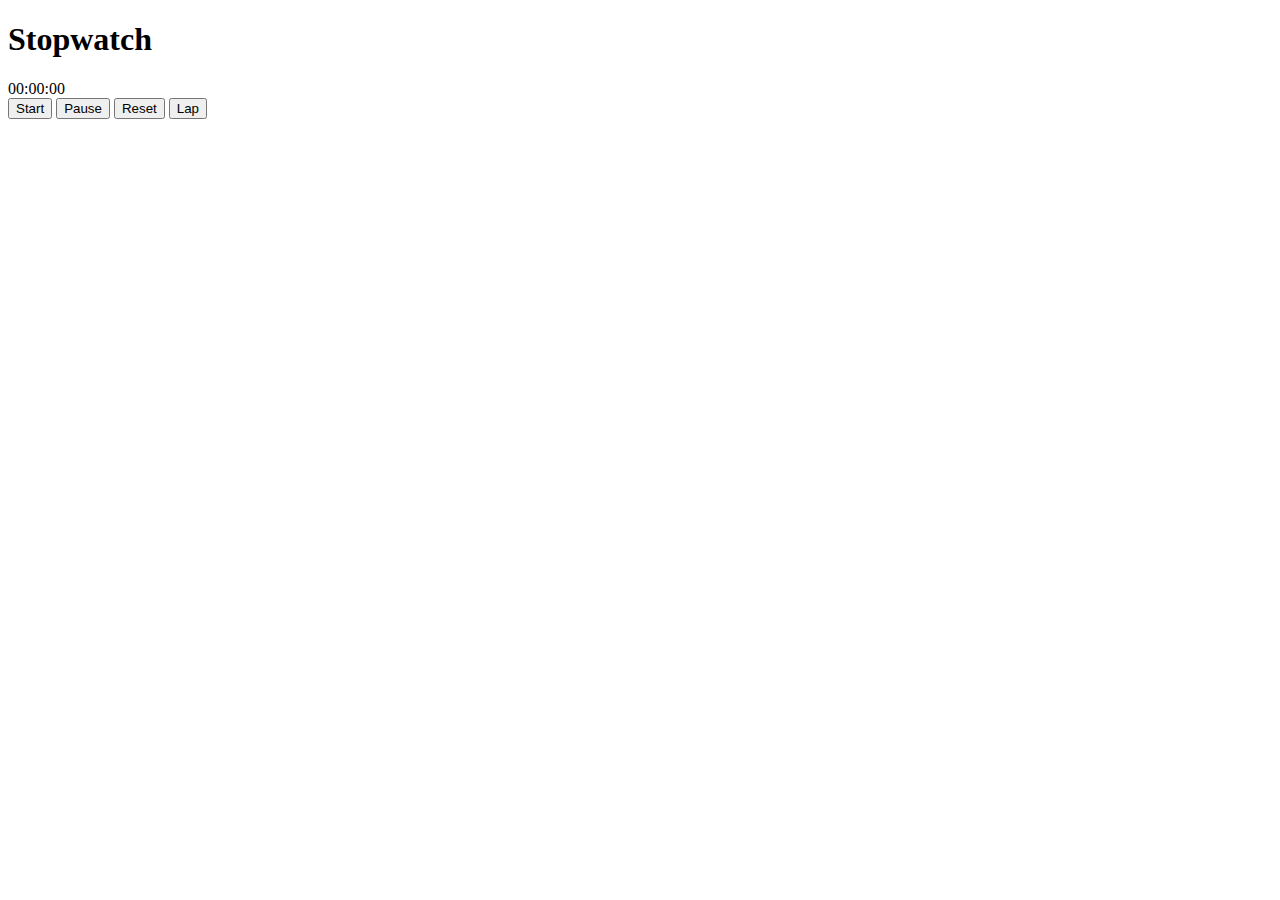
==== index.html @ d30907e3 "index.html" ====
<!DOCTYPE html>
<html lang="en">

<head>
  <meta charset="UTF-8">
  <meta name="viewport" content="width=device-width, initial-scale=1.0">
  <title>Stopwatch</title>
  <link rel="stylesheet" href="Task2.css">
</head>

<body>
  <div class="container">
    <h1>Stopwatch</h1>
    <div id="display">00:00:00</div>
    <div class="buttons">
      <button onclick="startStopwatch()">Start</button>
      <button onclick="pauseStopwatch()">Pause</button>
      <button onclick="resetStopwatch()">Reset</button>
      <button onclick="lapTime()">Lap</button>
    </div>
    <ul id="laps"></ul>
  </div>
  <script src="Task2.js"></script>
</body>

</html>
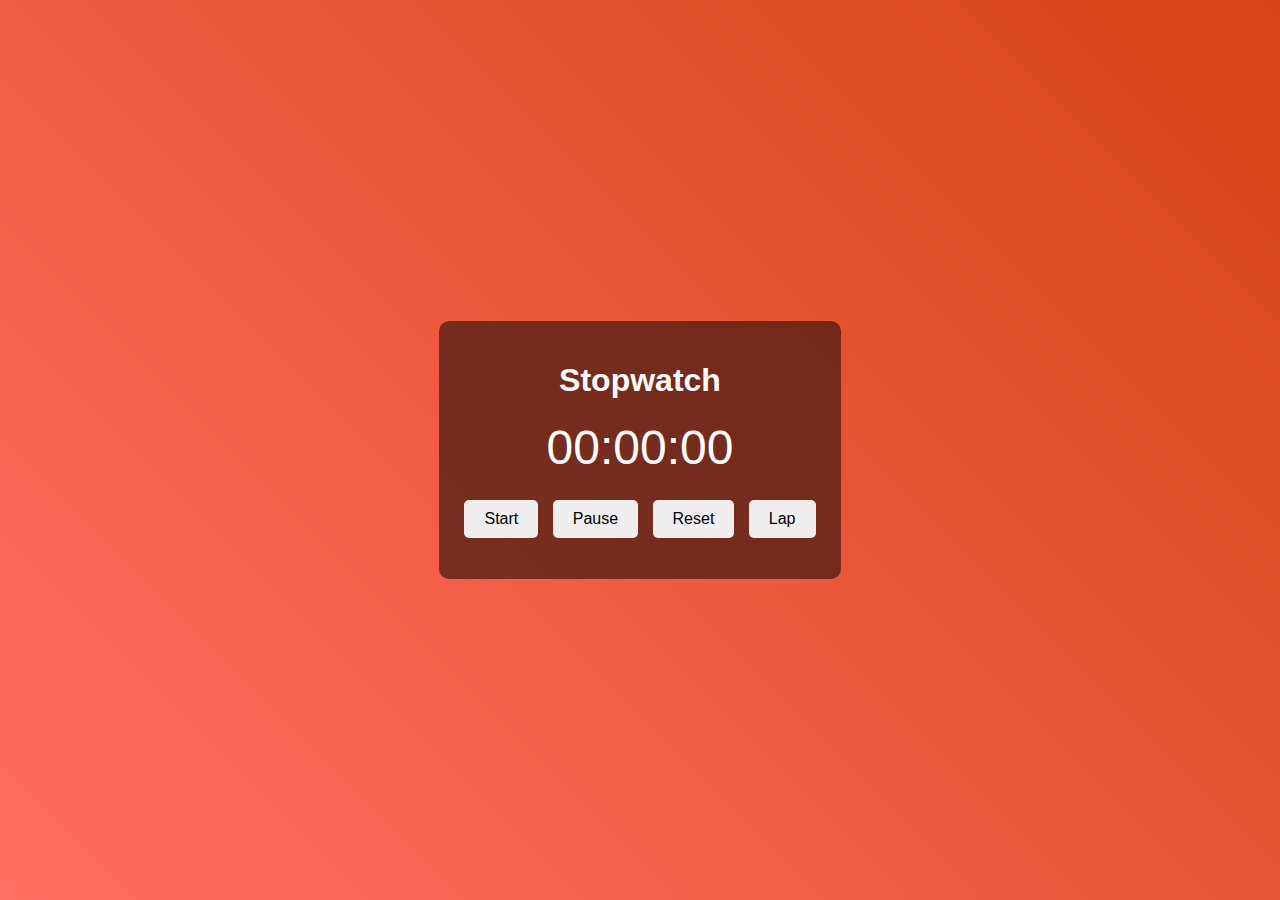
==== commit b19d285e: "index.html" ====
--- a/index.html
+++ b/index.html
@@ -5,7 +5,7 @@
   <meta charset="UTF-8">
   <meta name="viewport" content="width=device-width, initial-scale=1.0">
   <title>Stopwatch</title>
-  <link rel="stylesheet" href="Task2.css">
+  <link rel="stylesheet" href="Task 2.css">
 </head>
 
 <body>
@@ -20,7 +20,7 @@
     </div>
     <ul id="laps"></ul>
   </div>
-  <script src="Task2.js"></script>
+  <script src="Task 2.js"></script>
 </body>
 
 </html>
--- a/Task 2.css
+++ b/Task 2.css
@@ -0,0 +1,36 @@
+body {
+  display: flex;
+  justify-content: center;
+  align-items: center;
+  height: 100vh;
+  margin: 0;
+  font-family: Arial, sans-serif;
+  background: linear-gradient(45deg, #ff6f61, #d84315);
+  color: #fff;
+}
+
+.container {
+  text-align: center;
+  background: rgba(0, 0, 0, 0.5);
+  padding: 20px;
+  border-radius: 10px;
+}
+
+#display {
+  font-size: 3em;
+  margin: 20px 0;
+}
+
+.buttons button {
+  margin: 5px;
+  padding: 10px 20px;
+  font-size: 1em;
+  border: none;
+  border-radius: 5px;
+  cursor: pointer;
+}
+
+#laps {
+  list-style: none;
+  padding: 0;
+}
